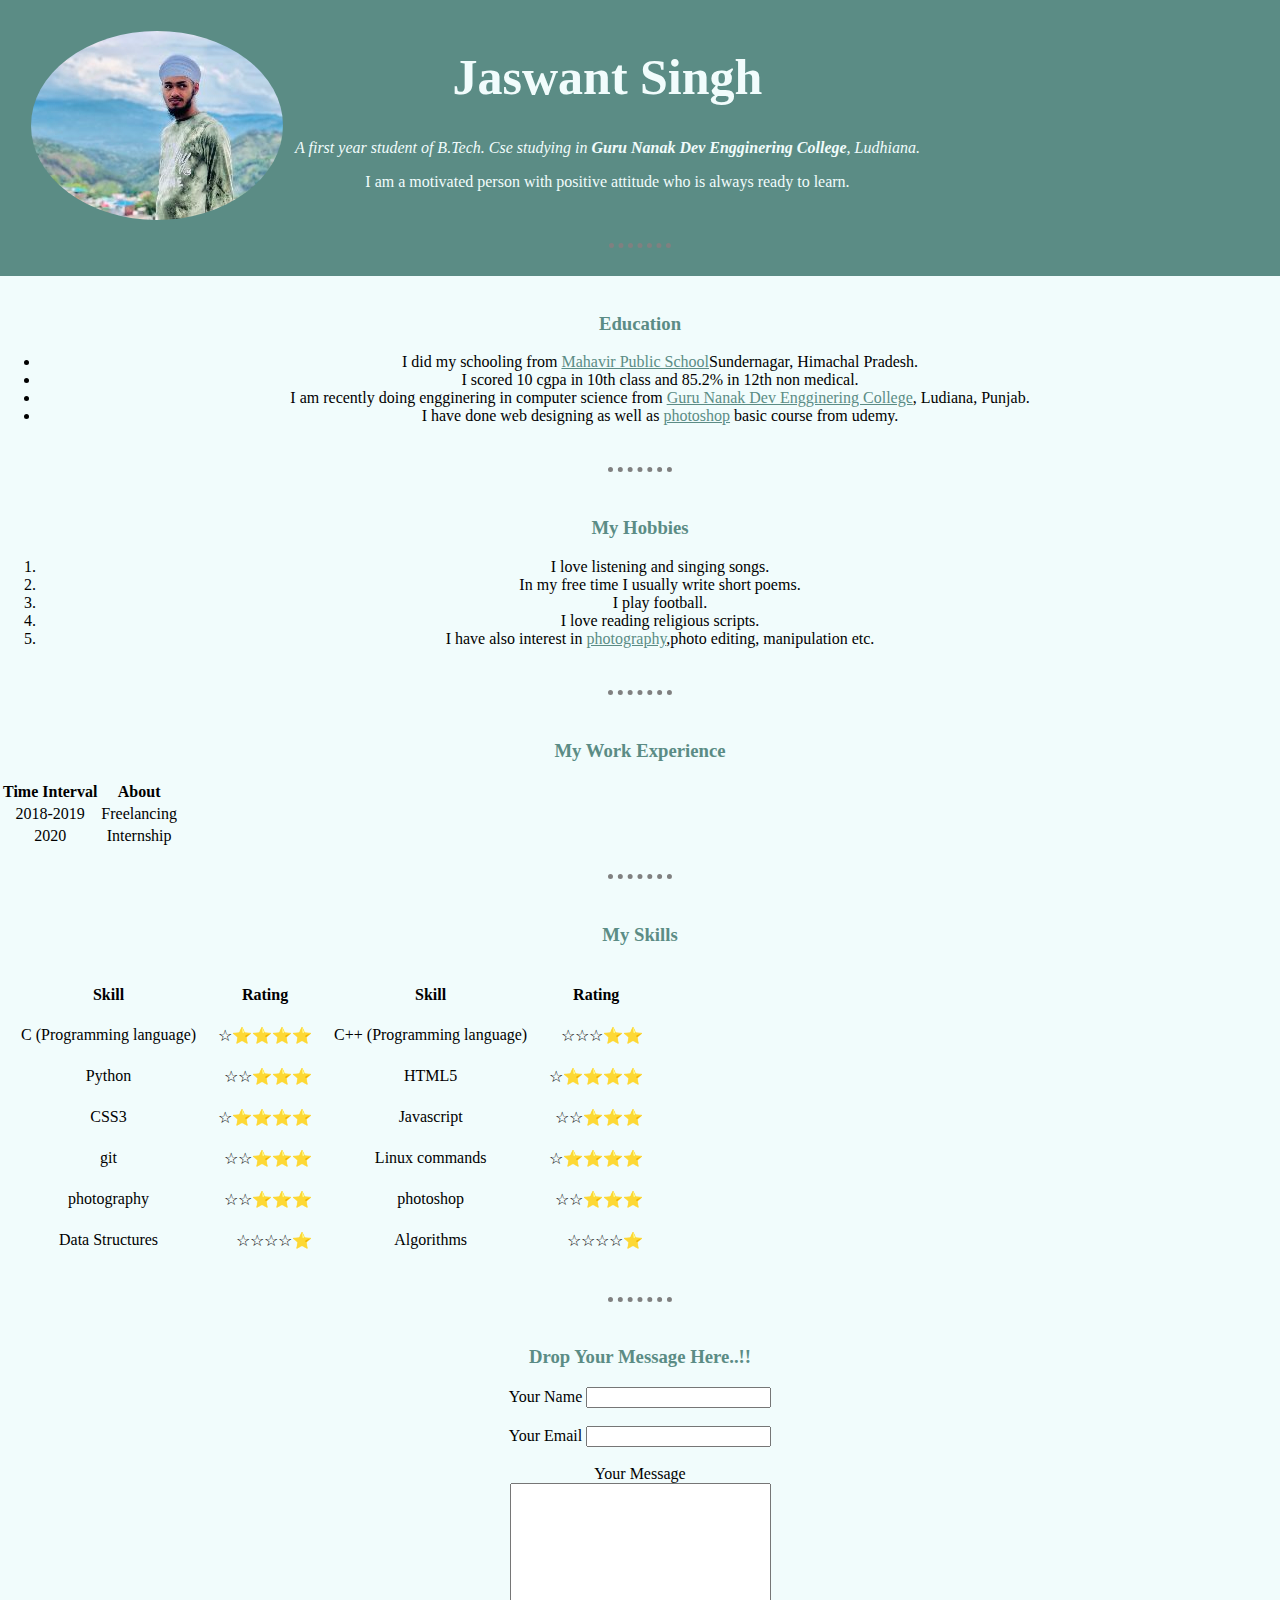
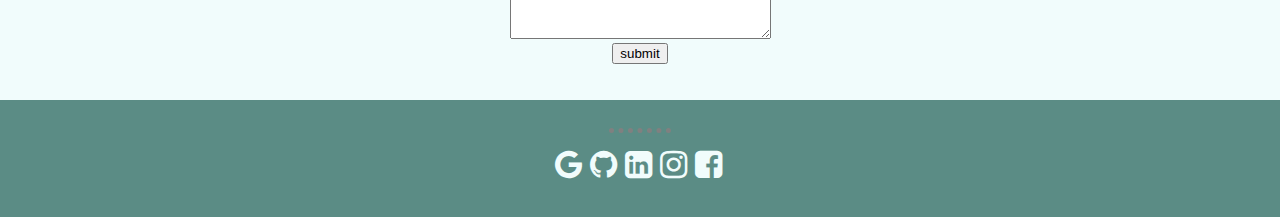
==== index.html @ f74862ae "Update index.html" ====
<!DOCTYPE html>
<html lang="en" dir="ltr">
  <head>
    <meta charset="utf-8">
    <link rel="stylesheet" href="CSS/index.css">
    <link rel="stylesheet" href="https://cdnjs.cloudflare.com/ajax/libs/font-awesome/4.7.0/css/font-awesome.min.css">
    <title>Jaswant's Personal Site</title>
  </head>
  <body align="center">

    <!--Introduction-->

    <div class="tab" >
    <table cellspacing="10">
      <tr>
        <td>  <img class="profile" src="1147.jpg" alt="Jaswant Singh Profile Picture"></td>
        <td><h1>Jaswant Singh</h1>
          <p>
             <em>A first year student of B.Tech. Cse studying in <strong>Guru Nanak Dev Engginering College</strong>, Ludhiana.</em>
          </p>
          <p>
            I am a motivated person with positive attitude who is always ready to learn.
          </p>
          </td>
      </tr>
    </table>

    <hr></div><br>

    <!--My Education-->


    <h3>Education</h3>
    <ul>
      <li>I did my schooling from <a href="http://www.mahavirpublicschool.com/">Mahavir Public School</a>Sundernagar, Himachal Pradesh.</li>
      <li>I scored 10 cgpa in 10th class and 85.2% in 12th non medical.</li>
      <li>I am recently doing engginering in computer science from <a href="https://gndec.ac.in/">Guru Nanak Dev Engginering College</a>, Ludiana, Punjab.</li>
      <li>I have done web designing as well as <a href="photoshop.html">photoshop</a> basic course from udemy.</li>
    </ul>
    <br><hr><br>

    <!--My Hobbies-->

    <h3>My Hobbies</h3>
    <ol>
       <li>I love listening and singing songs.</li>
       <li>In my free time I usually write short poems. </li>
       <li>I play football.</li>
       <li>I love reading religious scripts.</li>
       <li>I have also interest in <a href="photography.html">photography</a>,photo editing, manipulation etc.</li>
    </ol>

    <br><hr> <br>

    <!--My work Experience-->

    <h3>My Work Experience</h3>
    <table >
      <thead>
        <th>Time Interval</th> <th>About</th>
      </thead>
      <tbody>
        <tr>
          <td>2018-2019</td> <td>Freelancing</td>
        </tr>
        <tr>
            <td>2020</td> <td>Internship</td>
        </tr>
      </tbody>
    </table>

    <br><hr><br>

    <!--my skill table-->

    <h3>My Skills</h3>
    <table cellspacing="20" >
      <thead>
        <th>Skill</th>
        <th>Rating</th>
        <th>Skill</th>
        <th>Rating</th>
      </thead>
      <tbody>
        <tr>
          <td>C (Programming language)</td>
          <td class="hv" align="right">☆⭐⭐⭐⭐</td>
          <td>C++ (Programming language)</td>
          <td class="hv" align="right">☆☆☆⭐⭐</td>
        </tr>
        <tr>
          <td>Python</td>
          <td class="hv" align="right">☆☆⭐⭐⭐</td>
          <td>HTML5</td>
          <td class="hv" align="right">☆⭐⭐⭐⭐</td>
        </tr>
        <tr>
          <td>CSS3</td>
          <td class="hv" align="right">☆⭐⭐⭐⭐</td>
          <td>Javascript</td>
          <td class="hv" align="right">☆☆⭐⭐⭐</td>
        </tr>
        <tr>
          <td>git</td>
          <td class="hv" align="right">☆☆⭐⭐⭐</td>
          <td>Linux commands</td>
          <td class="hv"align="right">☆⭐⭐⭐⭐</td>
        </tr>
        <tr>
          <td>photography</td>
          <td class="hv"align="right">☆☆⭐⭐⭐</td>
          <td>photoshop</td>
          <td class="hv"align="right">☆☆⭐⭐⭐</td>
        </tr>
        <tr>
          <td>Data Structures</td>
          <td class="hv"align="right">☆☆☆☆⭐</td>
          <td>Algorithms</td>
          <td class="hv"align="right">☆☆☆☆⭐</td>
        </tr>
      </tbody>
    </table>
    <br><hr><br>

<!--Drop your message here-->


    <h3>Drop Your Message Here..!!</h3>
    <form class="" action="mailto:jaswantsinghjsn@gmail.com" method="post">
      <label for="">Your Name</label>
      <input type="text" name="Your Name" value=""><br><br>
      <label>Your Email</label>
      <input type="email" name="Your Email" value=""><br><br>
      <label>Your Message</label><br>
      <textarea name="Your Message" rows="10" cols="30"></textarea> <br>
      <input type="submit" name="" value="submit">
    </form>
    <br><br>

    <!--Contact me tab-->

    <div class="tab">
    <hr>
     <p align="center">
      <a href="https://www.jaswantsinghjsn@gmail.com" enctype="text/plain"><i class="fa fa-google fa-2x"></i></a>&nbsp;
      <a href="https://github.com/Jaswantsinghh"><i class="fa fa-github fa-2x"></i></a>&nbsp;
      <a href="https://www.linkedin.com/in/jaswant-singh-0156b1195/"><i class="fa fa-linkedin-square fa-2x"></i></a>&nbsp;
      <a href="https://www.instagram.com/jaswant___singh___/"><i class="fa fa-instagram fa-2x"></i></a>&nbsp;
      <a href="https://www.facebook.com/profile.php?id=100015245468446"><i class="fa fa-facebook-square fa-2x"></i></a>&nbsp;
    </p>
  </div>
  </body>
</html>
---- CSS/index.css ----
a{
  color: #5b8c85;
}
hr{

  border-style:none;
  border-top-style: dotted;
  border-width: 5px;
  width: 5%;
}
body{
  background-color: #f1fcfc;
  margin:0;
}
.tab{
  background-color: #5b8c85;
  padding: 20px;
}
h3{
  color: #5b8c85;
}
.tab{
  color: #f1fcfc;
  
}
.photoshop{
 height: 50%;
  width: 50%;
}
.profile{
  border-radius: 100%;
}
h1{
  font-size: 50px;
  margin-top: 0;
}
i:hover{
  color: black;
}
i{
  color: #f1fcfc;

}
.hv:hover{
  color: black;
  background-color:#5b8c85 ;
}
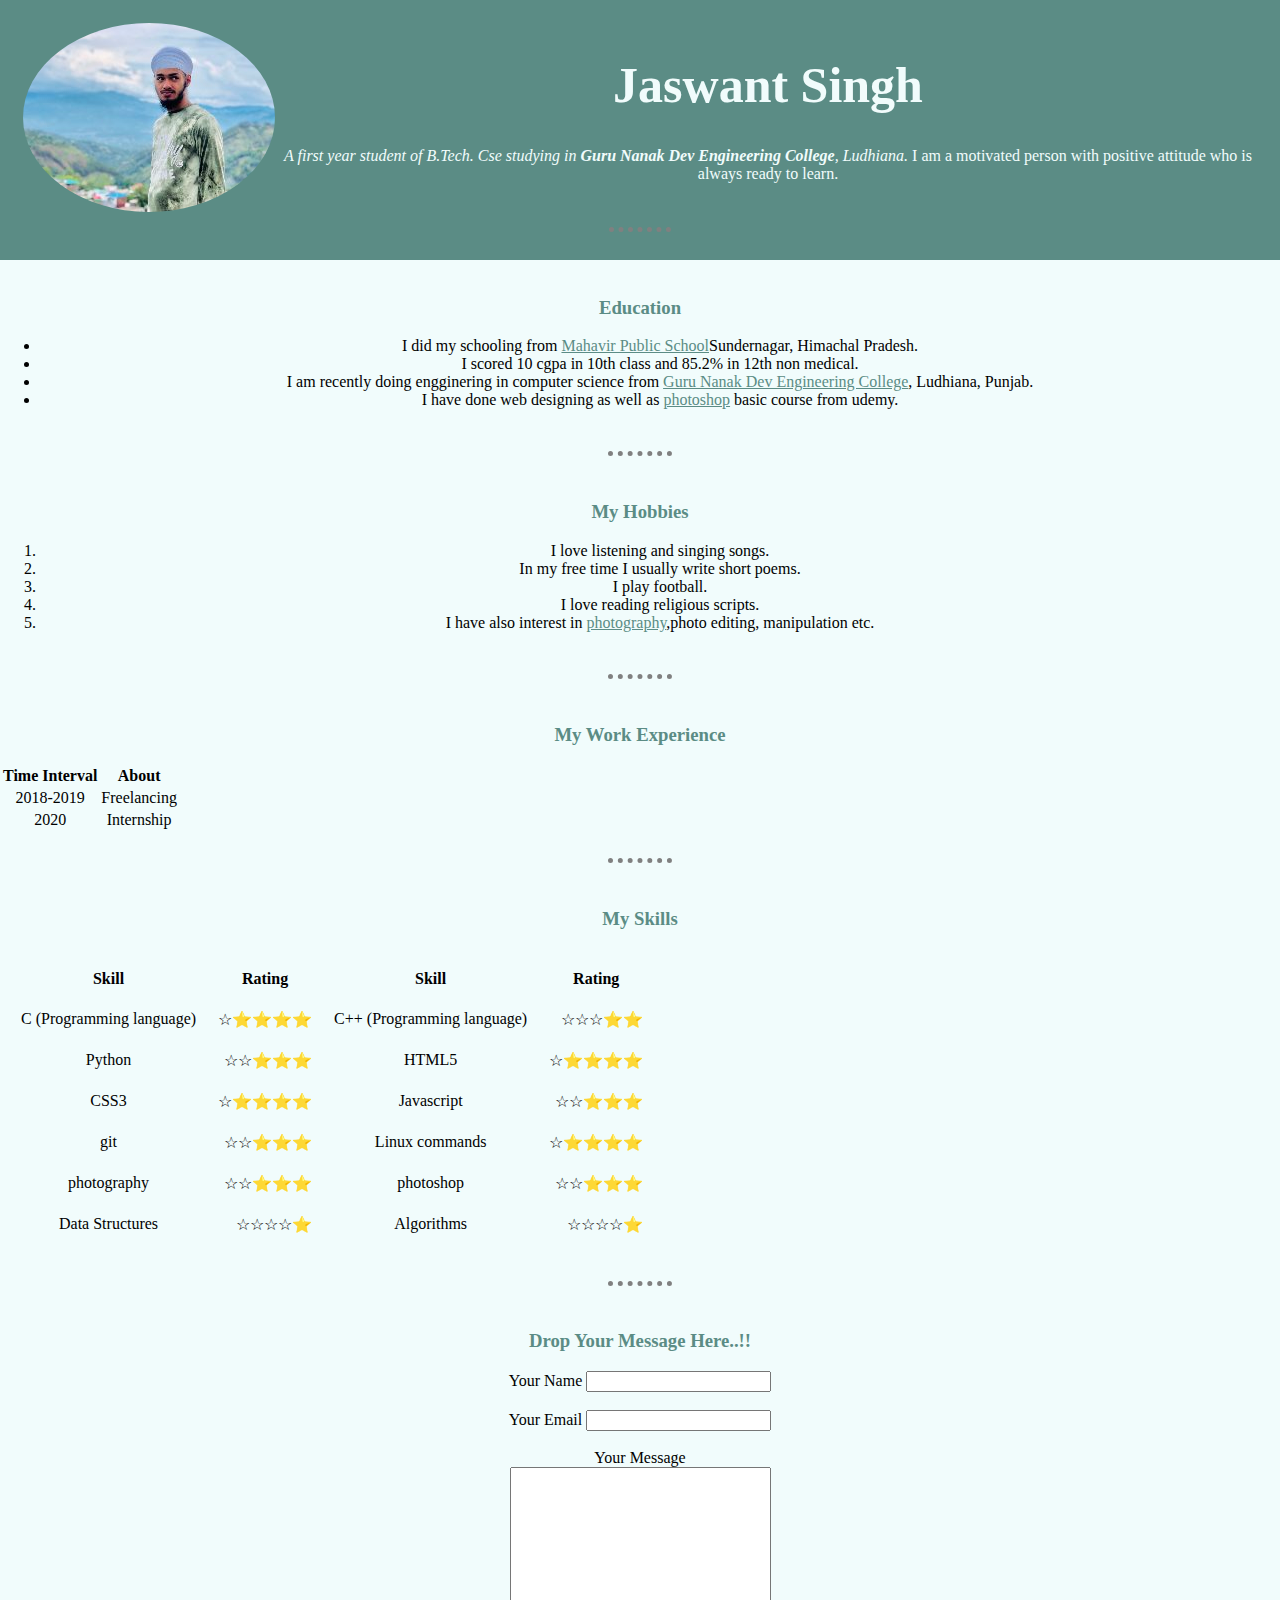
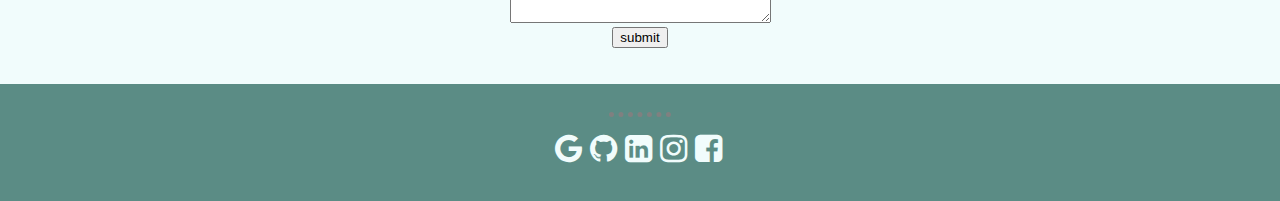
==== commit 7590b7cf: "Update index.html" ====
--- a/index.html
+++ b/index.html
@@ -11,16 +11,13 @@
     <!--Introduction-->
 
     <div class="tab" >
-    <table cellspacing="10">
+    <table>
       <tr>
         <td>  <img class="profile" src="1147.jpg" alt="Jaswant Singh Profile Picture"></td>
         <td><h1>Jaswant Singh</h1>
-          <p>
-             <em>A first year student of B.Tech. Cse studying in <strong>Guru Nanak Dev Engginering College</strong>, Ludhiana.</em>
-          </p>
-          <p>
+          
+             <em>A first year student of B.Tech. Cse studying in <strong>Guru Nanak Dev Engineering College</strong>, Ludhiana.</em>
             I am a motivated person with positive attitude who is always ready to learn.
-          </p>
           </td>
       </tr>
     </table>
@@ -34,7 +31,7 @@
     <ul>
       <li>I did my schooling from <a href="http://www.mahavirpublicschool.com/">Mahavir Public School</a>Sundernagar, Himachal Pradesh.</li>
       <li>I scored 10 cgpa in 10th class and 85.2% in 12th non medical.</li>
-      <li>I am recently doing engginering in computer science from <a href="https://gndec.ac.in/">Guru Nanak Dev Engginering College</a>, Ludiana, Punjab.</li>
+      <li>I am recently doing engginering in computer science from <a href="https://gndec.ac.in/">Guru Nanak Dev Engineering College</a>, Ludhiana, Punjab.</li>
       <li>I have done web designing as well as <a href="photoshop.html">photoshop</a> basic course from udemy.</li>
     </ul>
     <br><hr><br>
--- a/CSS/index.css
+++ b/CSS/index.css
@@ -11,6 +11,7 @@
 body{
   background-color: #f1fcfc;
   margin:0;
+  text-align:center;
 }
 .tab{
   background-color: #5b8c85;
@@ -45,3 +46,6 @@
   color: black;
   background-color:#5b8c85 ;
 }
+table(
+align: center;
+}
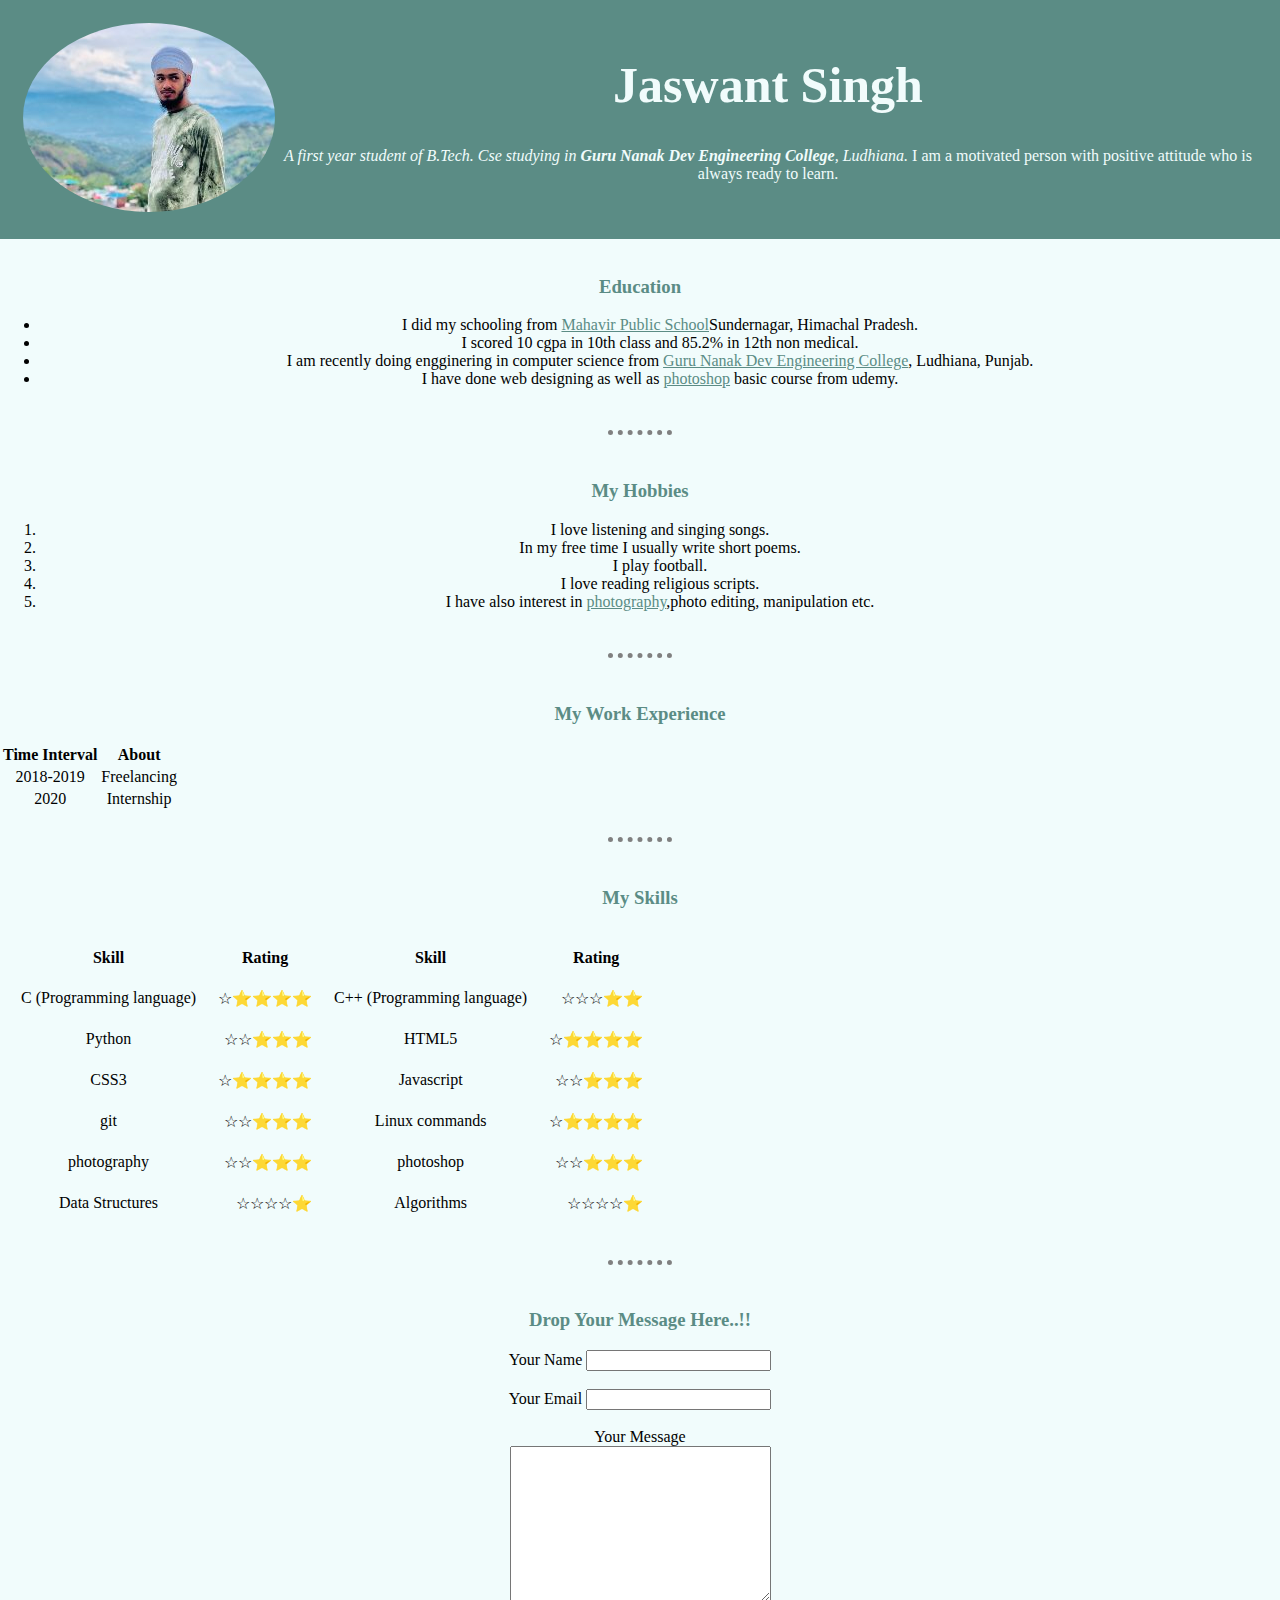
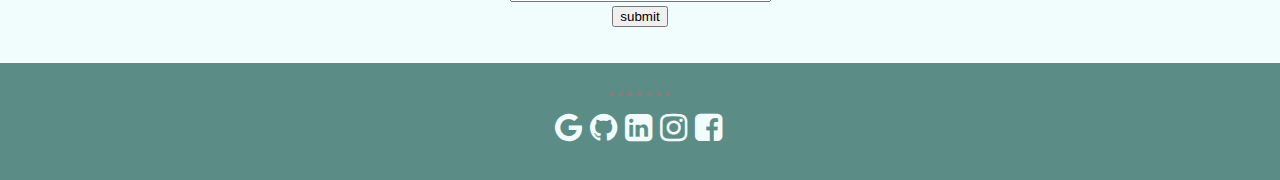
==== commit a526c56b: "Update index.html" ====
--- a/index.html
+++ b/index.html
@@ -6,14 +6,14 @@
     <link rel="stylesheet" href="https://cdnjs.cloudflare.com/ajax/libs/font-awesome/4.7.0/css/font-awesome.min.css">
     <title>Jaswant's Personal Site</title>
   </head>
-  <body align="center">
+  <body>
 
     <!--Introduction-->
 
     <div class="tab" >
     <table>
       <tr>
-        <td>  <img class="profile" src="1147.jpg" alt="Jaswant Singh Profile Picture"></td>
+        <td><img class="profile" src="1147.jpg" alt="Jaswant Singh Profile Picture"></td>
         <td><h1>Jaswant Singh</h1>
           
              <em>A first year student of B.Tech. Cse studying in <strong>Guru Nanak Dev Engineering College</strong>, Ludhiana.</em>
@@ -21,8 +21,7 @@
           </td>
       </tr>
     </table>
-
-    <hr></div><br>
+    </div><br>
 
     <!--My Education-->
 
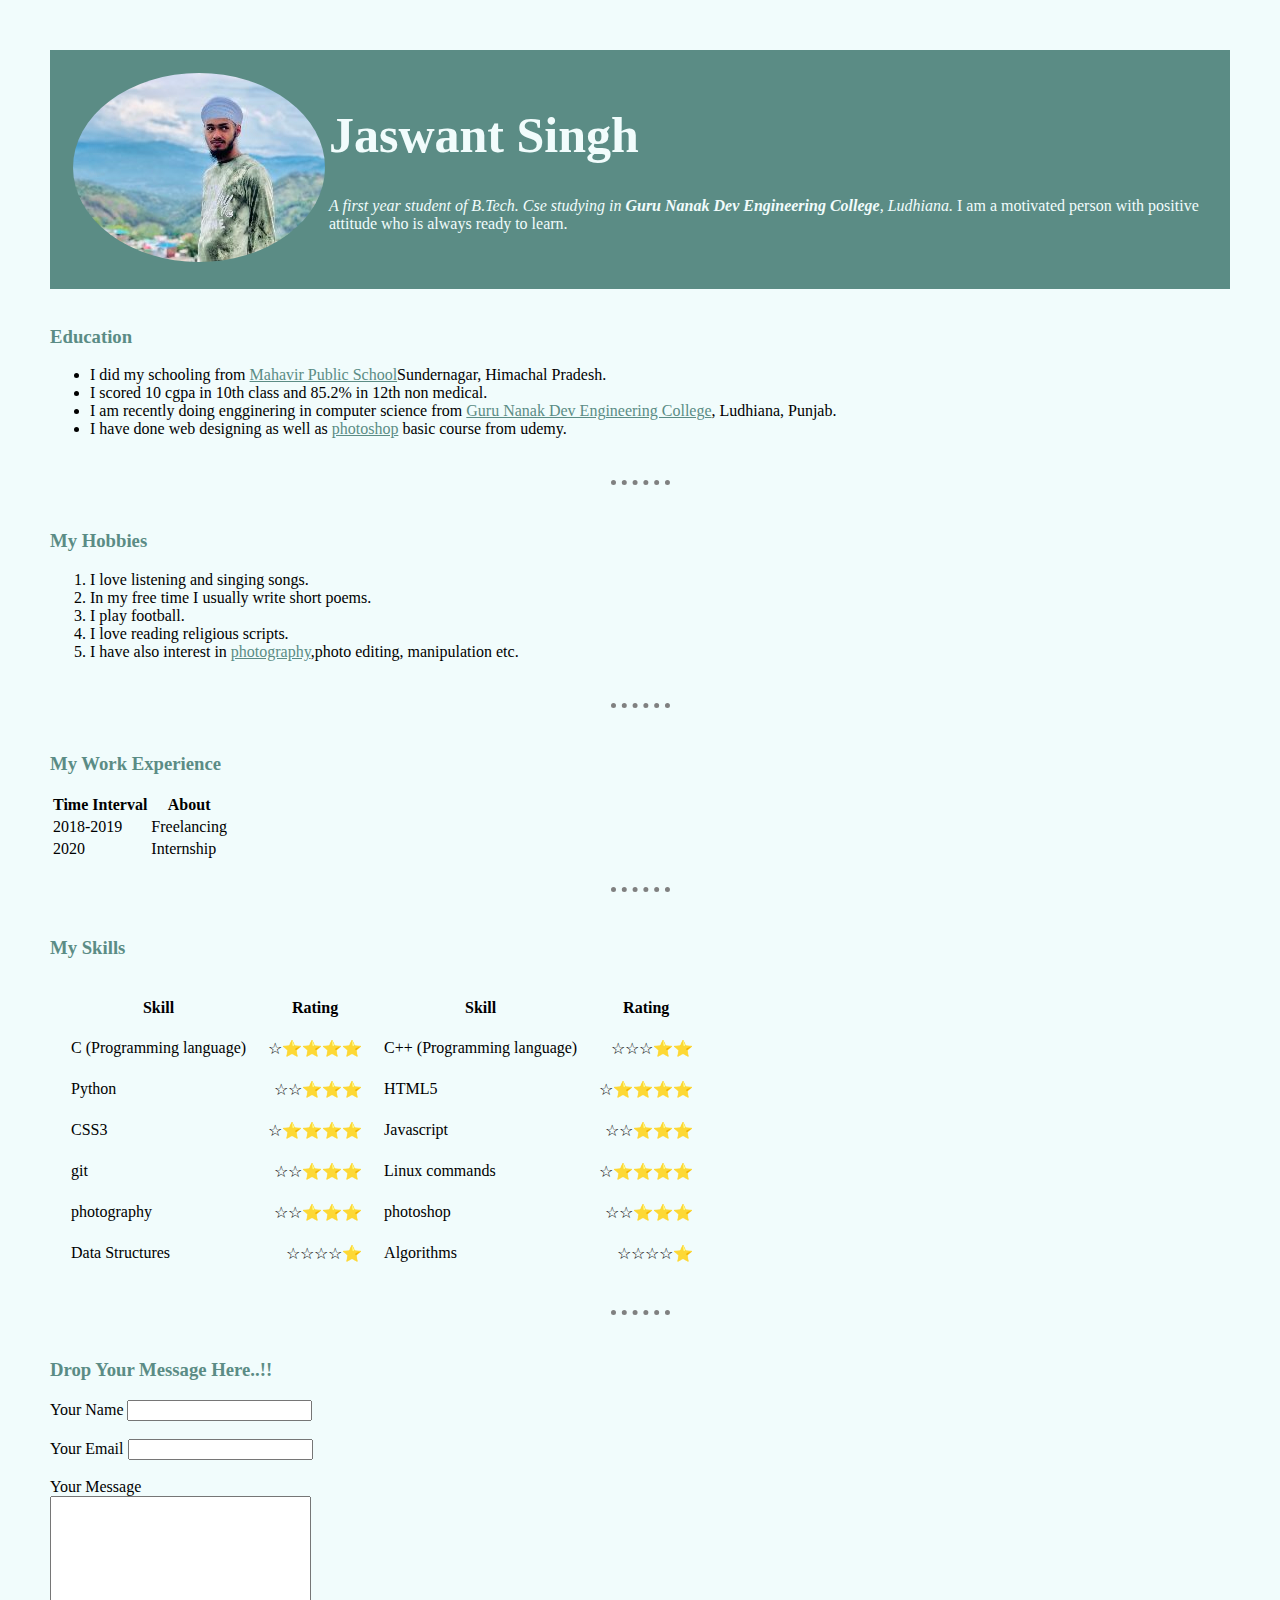
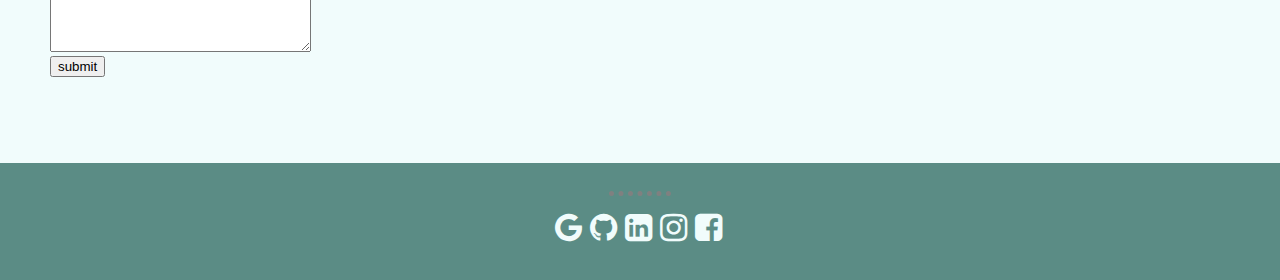
==== commit f13c166b: "Update index.html" ====
--- a/index.html
+++ b/index.html
@@ -9,7 +9,7 @@
   <body>
 
     <!--Introduction-->
-
+    <div class="mainbody">
     <div class="tab" >
     <table>
       <tr>
@@ -132,7 +132,7 @@
       <input type="submit" name="" value="submit">
     </form>
     <br><br>
-
+    </div>
     <!--Contact me tab-->
 
     <div class="tab">
--- a/CSS/index.css
+++ b/CSS/index.css
@@ -11,17 +11,14 @@
 body{
   background-color: #f1fcfc;
   margin:0;
-  text-align:center;
 }
 .tab{
   background-color: #5b8c85;
+  color: #f1fcfc;
   padding: 20px;
 }
 h3{
   color: #5b8c85;
-}
-.tab{
-  color: #f1fcfc;
   
 }
 .photoshop{
@@ -46,6 +43,6 @@
   color: black;
   background-color:#5b8c85 ;
 }
-table(
-align: center;
+.mainbody{
+  padding:50px;
 }
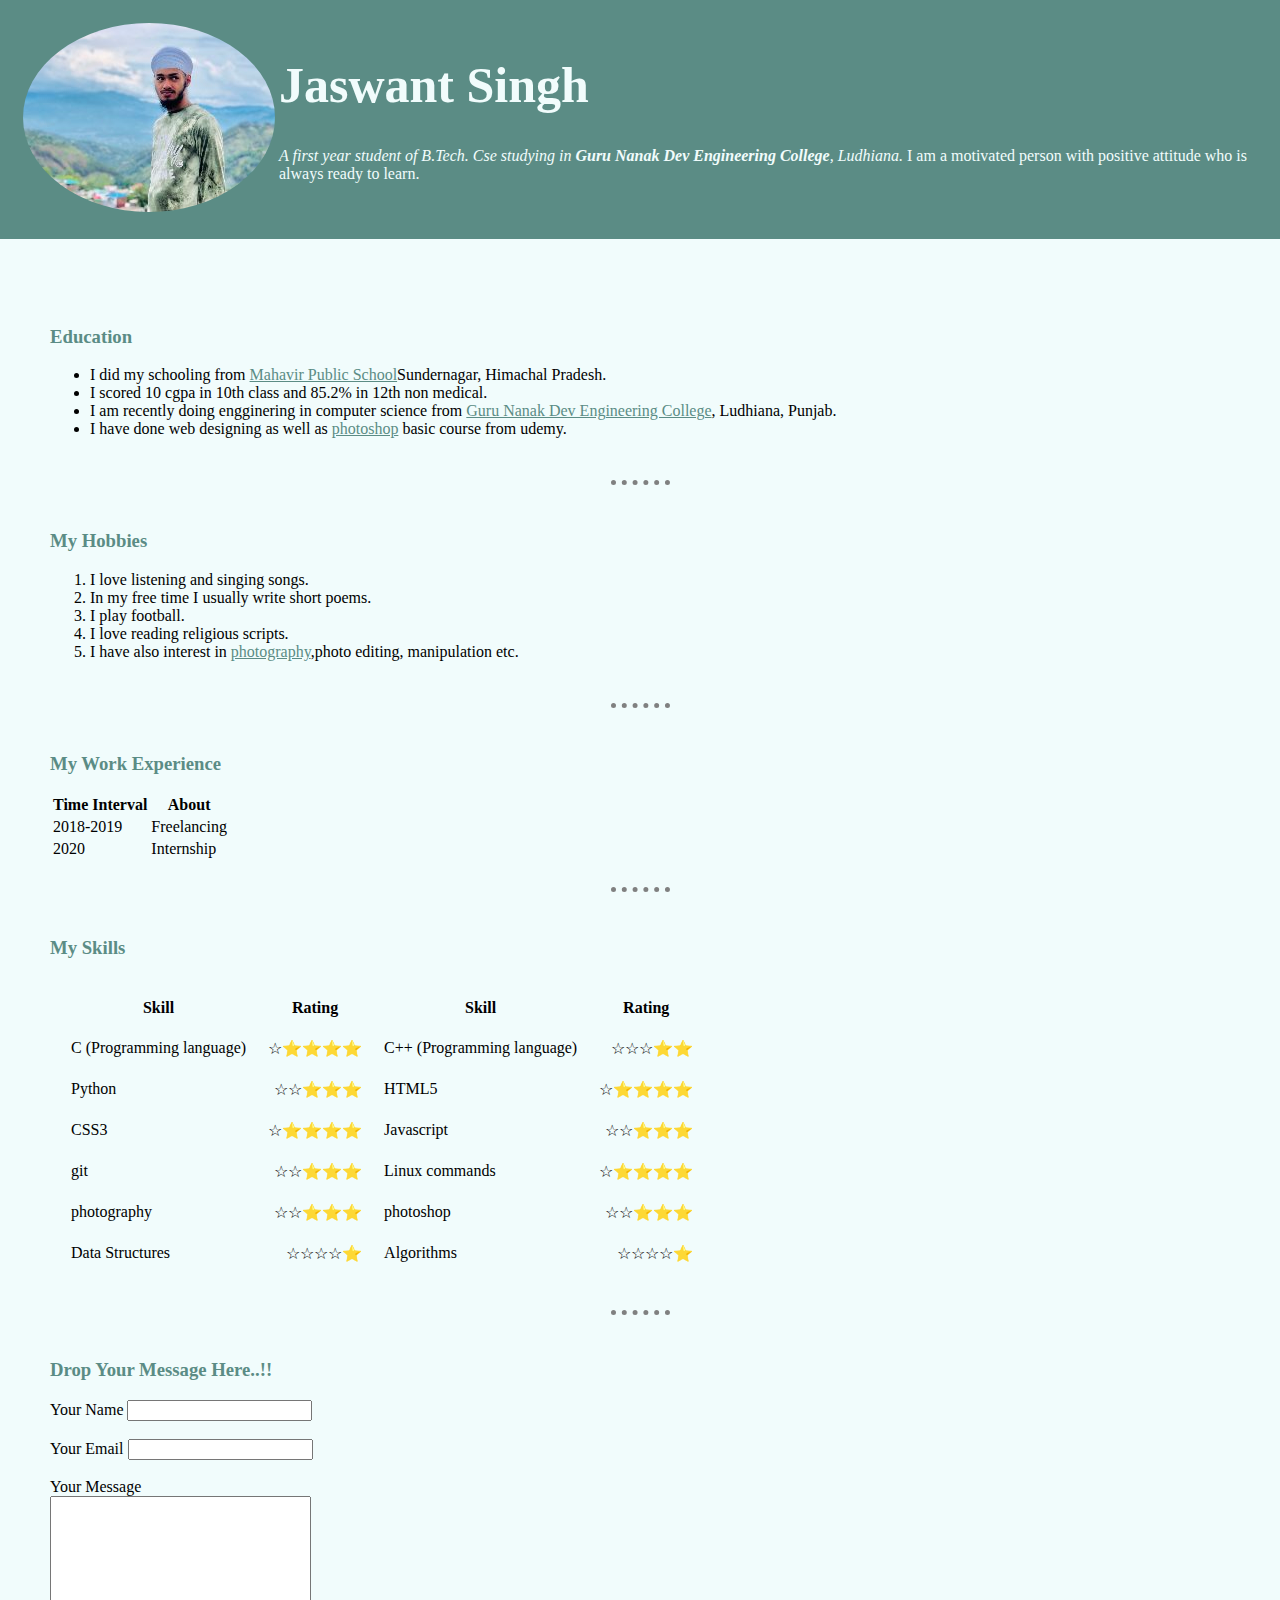
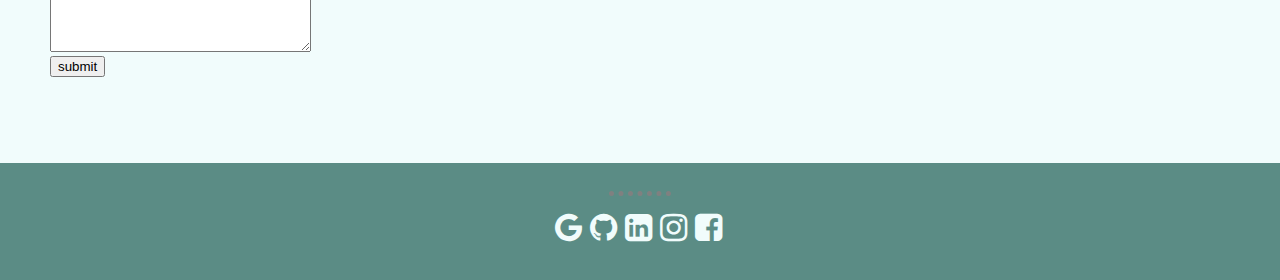
==== commit 8fa2e137: "Update index.html" ====
--- a/index.html
+++ b/index.html
@@ -9,8 +9,8 @@
   <body>
 
     <!--Introduction-->
-    <div class="mainbody">
-    <div class="tab" >
+    
+    <div class="tab" id="uptab" >
     <table>
       <tr>
         <td><img class="profile" src="1147.jpg" alt="Jaswant Singh Profile Picture"></td>
@@ -25,7 +25,7 @@
 
     <!--My Education-->
 
-
+    <div class="mainbody">
     <h3>Education</h3>
     <ul>
       <li>I did my schooling from <a href="http://www.mahavirpublicschool.com/">Mahavir Public School</a>Sundernagar, Himachal Pradesh.</li>
--- a/CSS/index.css
+++ b/CSS/index.css
@@ -16,6 +16,7 @@
   background-color: #5b8c85;
   color: #f1fcfc;
   padding: 20px;
+  
 }
 h3{
   color: #5b8c85;
@@ -46,3 +47,6 @@
 .mainbody{
   padding:50px;
 }
+.uptab{
+  position:fixed;
+}
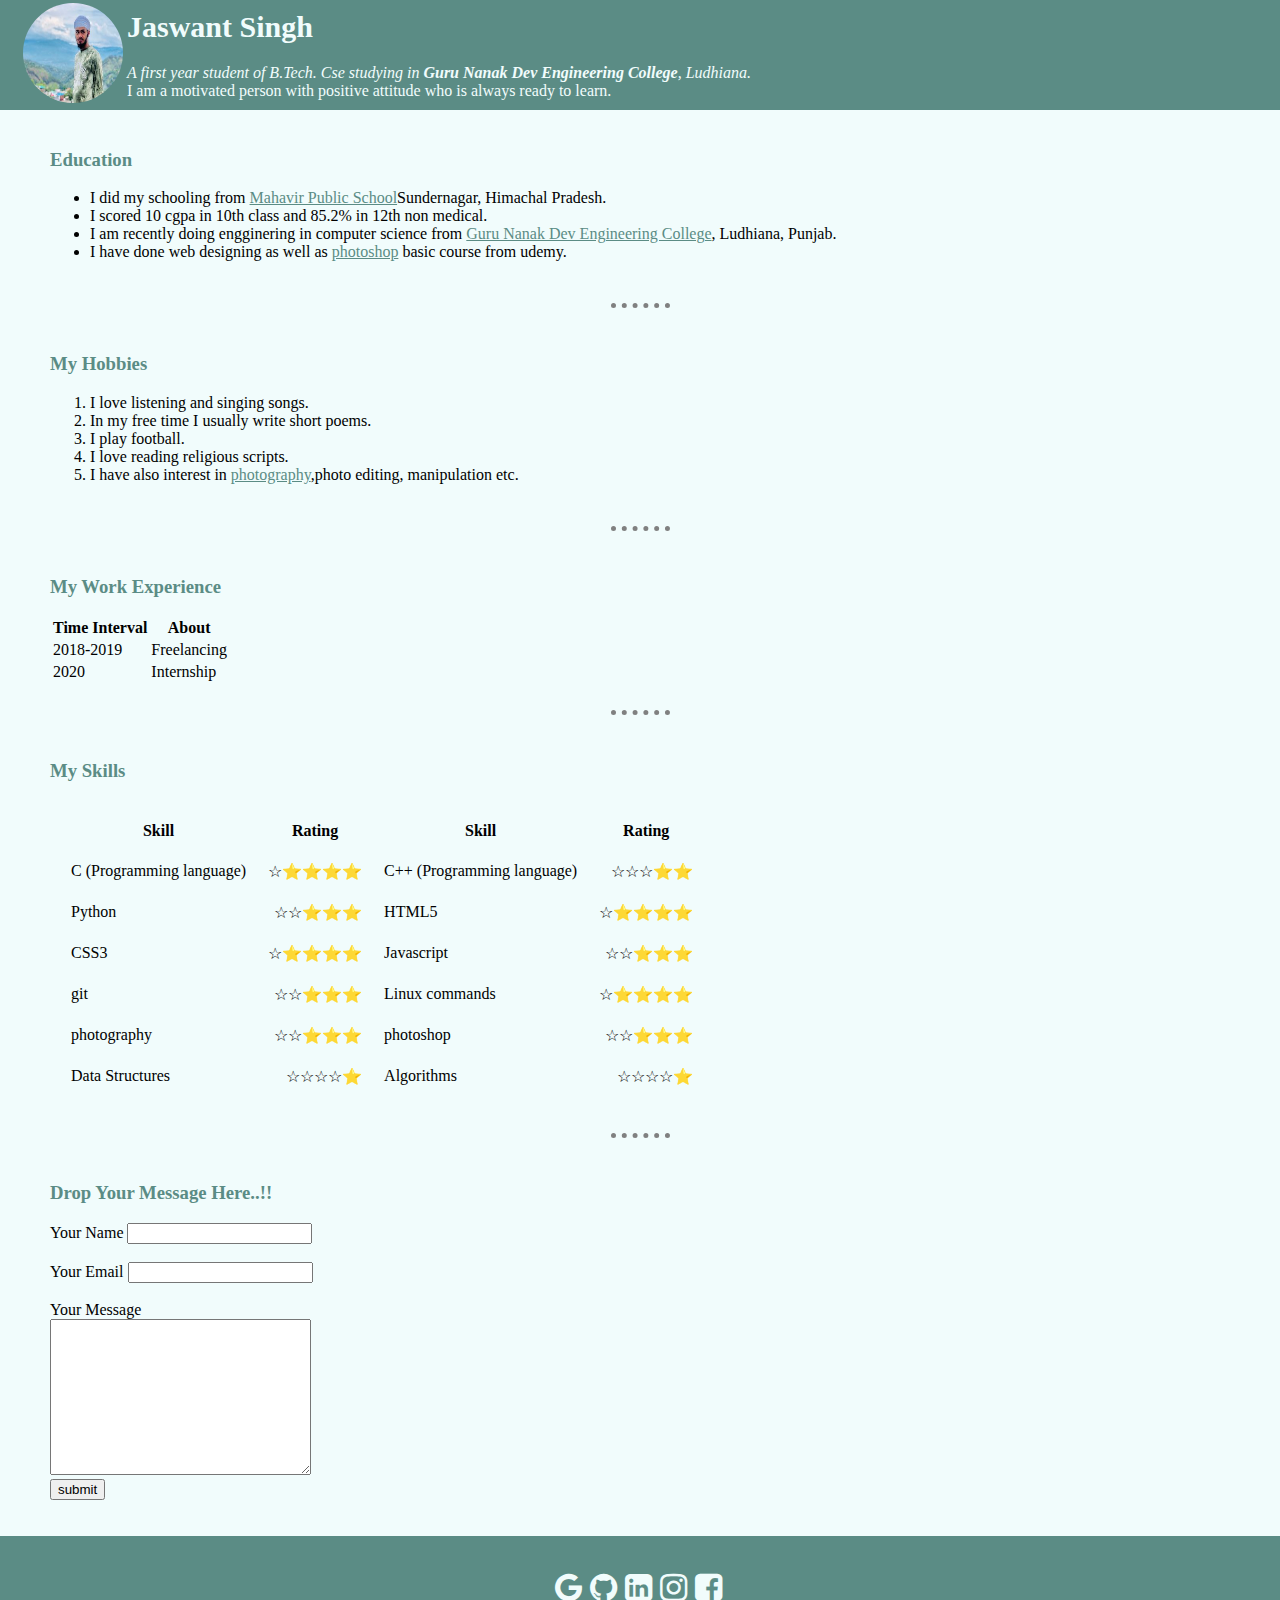
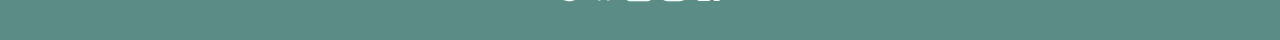
==== commit e284d9a8: "correction in design" ====
--- a/index.html
+++ b/index.html
@@ -9,14 +9,14 @@
   <body>
 
     <!--Introduction-->
-    
+
     <div class="tab" id="uptab" >
     <table>
       <tr>
         <td><img class="profile" src="1147.jpg" alt="Jaswant Singh Profile Picture"></td>
         <td><h1>Jaswant Singh</h1>
-          
-             <em>A first year student of B.Tech. Cse studying in <strong>Guru Nanak Dev Engineering College</strong>, Ludhiana.</em>
+
+             <em>A first year student of B.Tech. Cse studying in <strong>Guru Nanak Dev Engineering College</strong>, Ludhiana.</em><br>
             I am a motivated person with positive attitude who is always ready to learn.
           </td>
       </tr>
@@ -132,11 +132,10 @@
       <input type="submit" name="" value="submit">
     </form>
     <br><br>
-    </div>
+
     <!--Contact me tab-->
 
-    <div class="tab">
-    <hr>
+    <div class="tab" id="downtab">
      <p align="center">
       <a href="https://www.jaswantsinghjsn@gmail.com" enctype="text/plain"><i class="fa fa-google fa-2x"></i></a>&nbsp;
       <a href="https://github.com/Jaswantsinghh"><i class="fa fa-github fa-2x"></i></a>&nbsp;
@@ -145,6 +144,6 @@
       <a href="https://www.facebook.com/profile.php?id=100015245468446"><i class="fa fa-facebook-square fa-2x"></i></a>&nbsp;
     </p>
   </div>
+</div>
   </body>
 </html>
-
--- a/CSS/index.css
+++ b/CSS/index.css
@@ -12,15 +12,11 @@
   background-color: #f1fcfc;
   margin:0;
 }
-.tab{
-  background-color: #5b8c85;
-  color: #f1fcfc;
-  padding: 20px;
-  
-}
+
+
 h3{
   color: #5b8c85;
-  
+
 }
 .photoshop{
  height: 50%;
@@ -28,9 +24,11 @@
 }
 .profile{
   border-radius: 100%;
+  height: 100px;
+  width: 100px;
 }
 h1{
-  font-size: 50px;
+  font-size: 30px;
   margin-top: 0;
 }
 i:hover{
@@ -46,7 +44,28 @@
 }
 .mainbody{
   padding:50px;
+  position: absolute;
+  top: 80px;
+  right: 0;
+  left: 0;
 }
-.uptab{
+#uptab{
   position:fixed;
+  margin-right: 0;
+  z-index: 1;
+  right: 0;
+  left: 0;
+  background-color: #5b8c85;
+  color: #f1fcfc;
+  padding-left: 20px;
+
 }
+#downtab{
+  position: absolute;
+  left: 0;
+  right: 0;
+  background-color: #5b8c85;
+  color: #f1fcfc;
+  padding: 20px;
+
+}
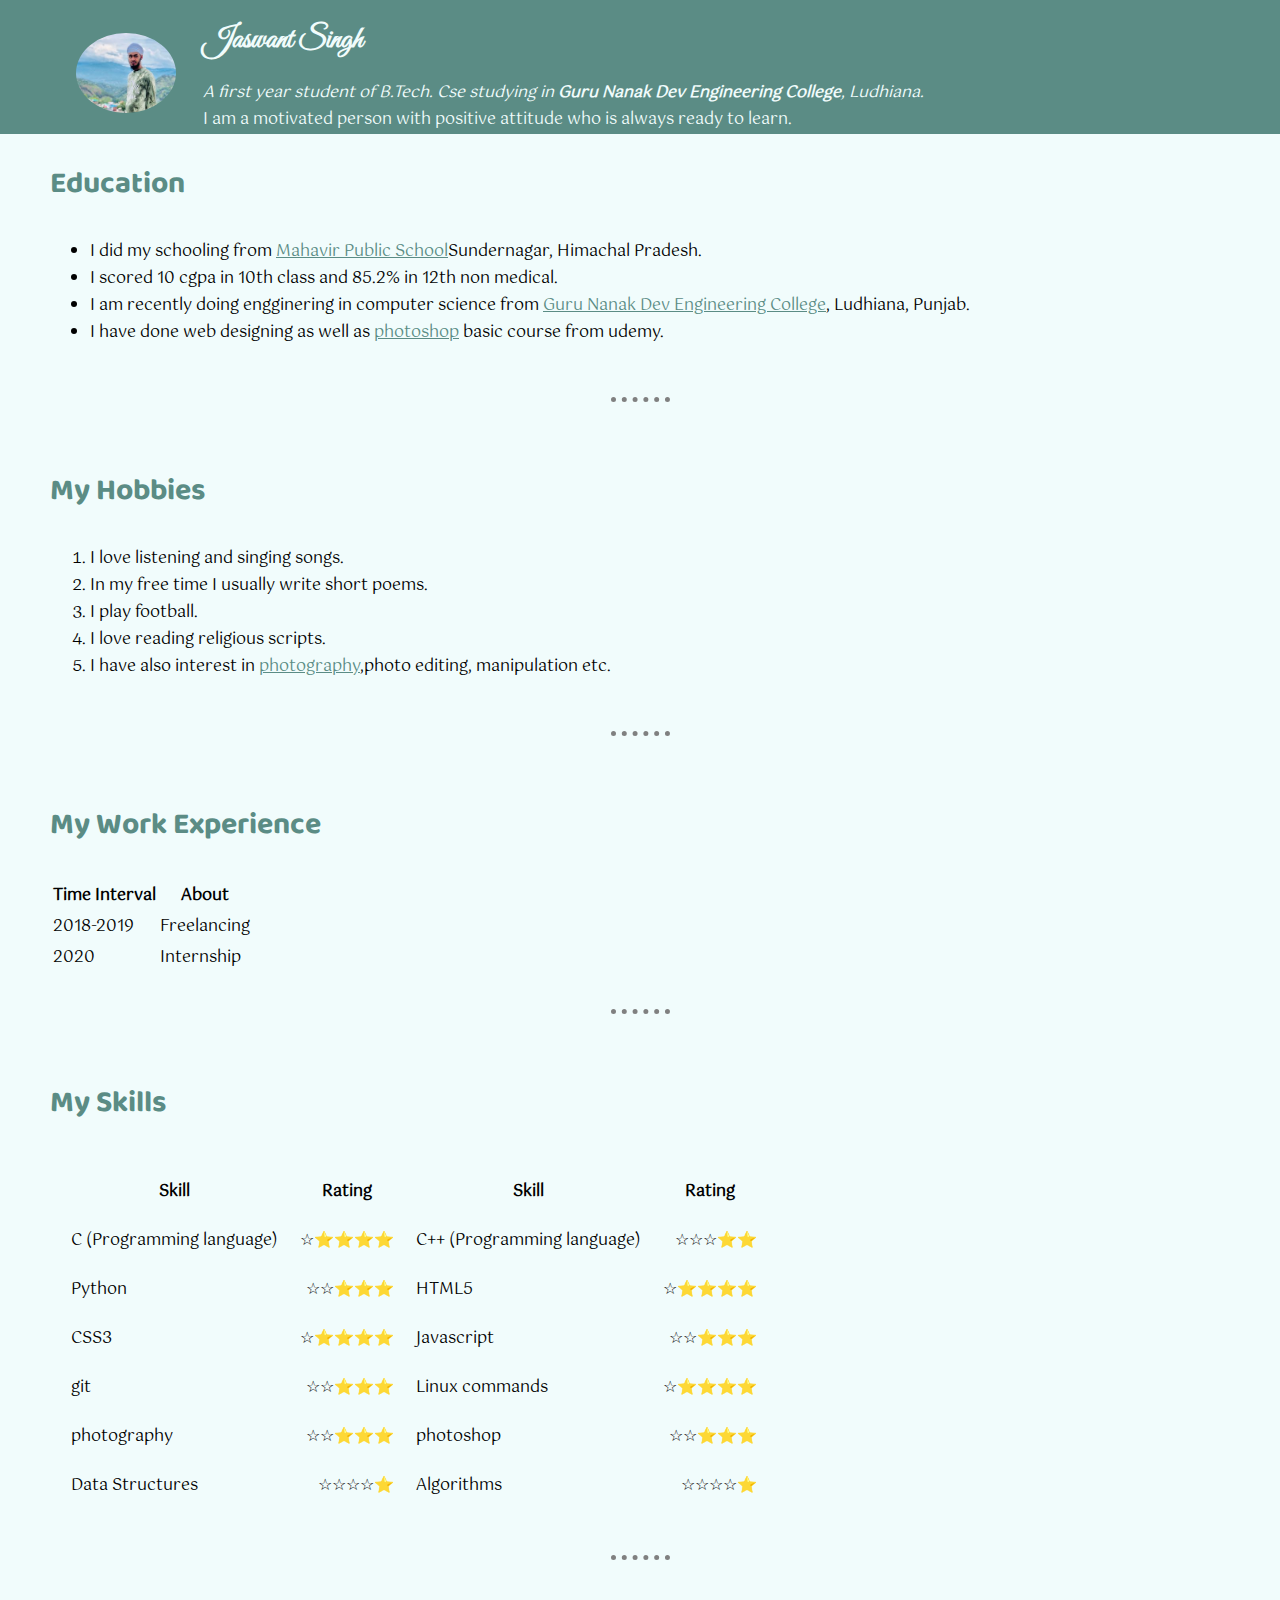
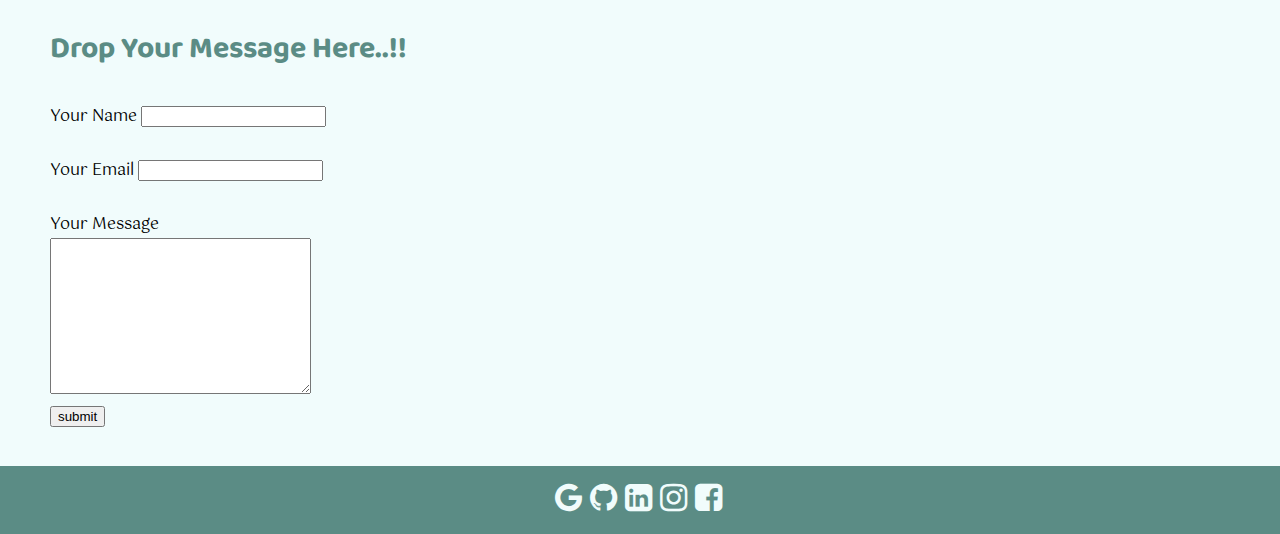
==== commit ec1030f5: "changes in layout" ====
--- a/index.html
+++ b/index.html
@@ -3,6 +3,7 @@
   <head>
     <meta charset="utf-8">
     <link rel="stylesheet" href="CSS/index.css">
+    <link href="https://fonts.googleapis.com/css?family=Baloo+Bhai+2|Gotu|Great+Vibes&display=swap" rel="stylesheet">
     <link rel="stylesheet" href="https://cdnjs.cloudflare.com/ajax/libs/font-awesome/4.7.0/css/font-awesome.min.css">
     <title>Jaswant's Personal Site</title>
   </head>
@@ -11,7 +12,7 @@
     <!--Introduction-->
 
     <div class="tab" id="uptab" >
-    <table>
+    <table class="introtable">
       <tr>
         <td><img class="profile" src="1147.jpg" alt="Jaswant Singh Profile Picture"></td>
         <td><h1>Jaswant Singh</h1>
--- a/CSS/index.css
+++ b/CSS/index.css
@@ -11,11 +11,14 @@
 body{
   background-color: #f1fcfc;
   margin:0;
+  font-family: 'Gotu', sans-serif;
 }
 
 
 h3{
   color: #5b8c85;
+  font-size: 30px;
+  font-family: 'Baloo Bhai 2', cursive;
 
 }
 .photoshop{
@@ -24,12 +27,13 @@
 }
 .profile{
   border-radius: 100%;
-  height: 100px;
+  height: 80px;
   width: 100px;
 }
 h1{
   font-size: 30px;
   margin-top: 0;
+  font-family: 'Great Vibes', cursive;
 }
 i:hover{
   color: black;
@@ -57,15 +61,24 @@
   left: 0;
   background-color: #5b8c85;
   color: #f1fcfc;
-  padding-left: 20px;
+  padding-left: 50px;
+  padding-top: 20px;
 
 }
 #downtab{
   position: absolute;
   left: 0;
   right: 0;
+  bottom: 0;
   background-color: #5b8c85;
   color: #f1fcfc;
-  padding: 20px;
-
+  padding-left: 50px;
+  padding-right: 50px;
 }
+h2{
+  font-family: 'Baloo Bhai 2', cursive;
+}
+.introtable{
+  border-collapse: separate;
+  border-spacing:25px 0;
+}
